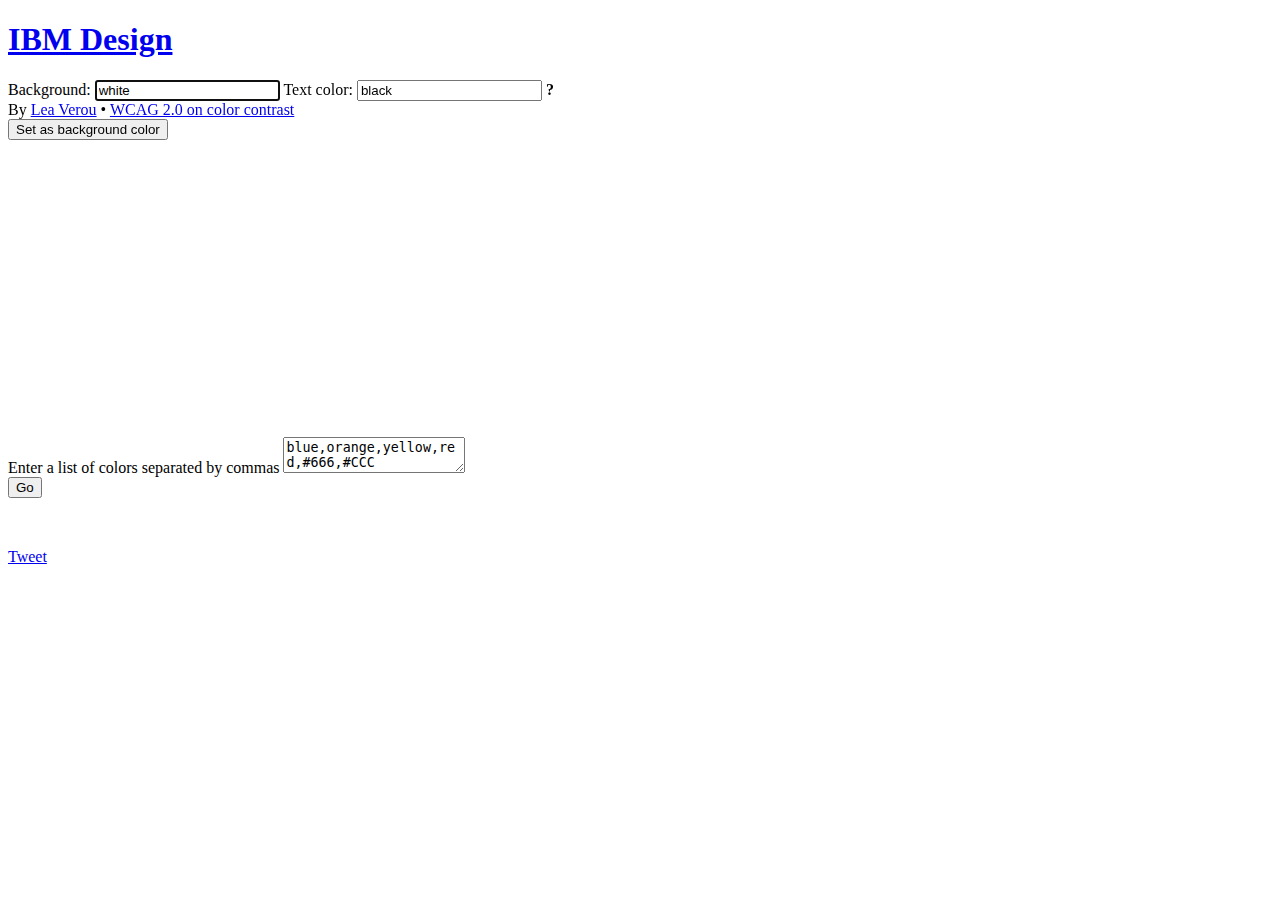
==== index.html @ 2cbf5be1 "tweaks" ====
<!DOCTYPE html>
<html lang="en">
<head>

<meta charset="utf-8" />
<title>Contrast Ratio: Easily calculate color contrast ratios. Passing WCAG was never this easy!</title>
<link rel="stylesheet" href="style.css" />
<link rel="shortcut icon"  type="image/png" href="about:blank" />
<script src="prefixfree.js"></script>

</head>
<body>

<div id="leas" style="height:200px">
	<h1><a href="#"><span>IBM</span> <strong>Design</strong></a></h1>

	<label class="background">
		<span>Background:</span>
		<input id="background" value="white" autofocus />
	</label>

	<label class="foreground">
		<span>Text color:</span>
		<input id="foreground" value="black" />
	</label>

	<output tabindex="0">
		<strong>?</strong>
		<span class="error"></span>
	</output>

	<section id="results" style="display:none;"></section>

	<section class="color-display" id="backgroundDisplay">
		<footer>
			By <a href="http://lea.verou.me" target="_blank">Lea Verou</a>
			&bull; <a href="http://www.w3.org/TR/WCAG/#visual-audio-contrast" target="_blank">WCAG 2.0 on color contrast</a>
			
		</footer>
	</section>
	<section class="color-display" id="foregroundDisplay">
		<button id="swap">Set as background color</button>
	</section>
</div>

<div id="bos" style="float: left; display: block;margin-top:200px">
	<p>
	Enter a list of colors separated by commas
	<textarea type="textarea" id="allcolors" style="height:100;width:200">blue,orange,yellow,red,#666,#CCC</textarea></br>
	<button id="btnColor">Go</button>
	</form>

<section id="myContainer" style="background-color:#fff;margin-top:50px">

</section>



	<footer>
	<p></p>
	</footer>
</p>

<script src="incrementable.js" id="incrementable" async></script>
<script src="color.js"></script>
<script src="contrast-ratio.js"></script>

<!--- no need to use google analytics each time we test
<script>_gaq = [['_setAccount', 'UA-25106441-2'], ['_trackPageview']];</script>
<script src="http://www.google-analytics.com/ga.js" async></script>
--->

<!--- we should probably leave forking off until we have something
<a href="http://github.com/LeaVerou/contrast-ratio"><img style="position: absolute; top: 0; left: 0; border: 0;" src="https://s3.amazonaws.com/github/ribbons/forkme_left_orange_ff7600.png" alt="Fork me on GitHub"></a>
--->

<a href="https://twitter.com/share" class="twitter-share-button" data-via="LeaVerou" data-size="large" data-related="w3c_wai">Tweet</a>
<script>!function(d,s,id){var js,fjs=d.getElementsByTagName(s)[0];if(!d.getElementById(id)){js=d.createElement(s);js.id=id;js.src="//platform.twitter.com/widgets.js";fjs.parentNode.insertBefore(js,fjs);}}(document,"script","twitter-wjs");</script>

</body>
</html>
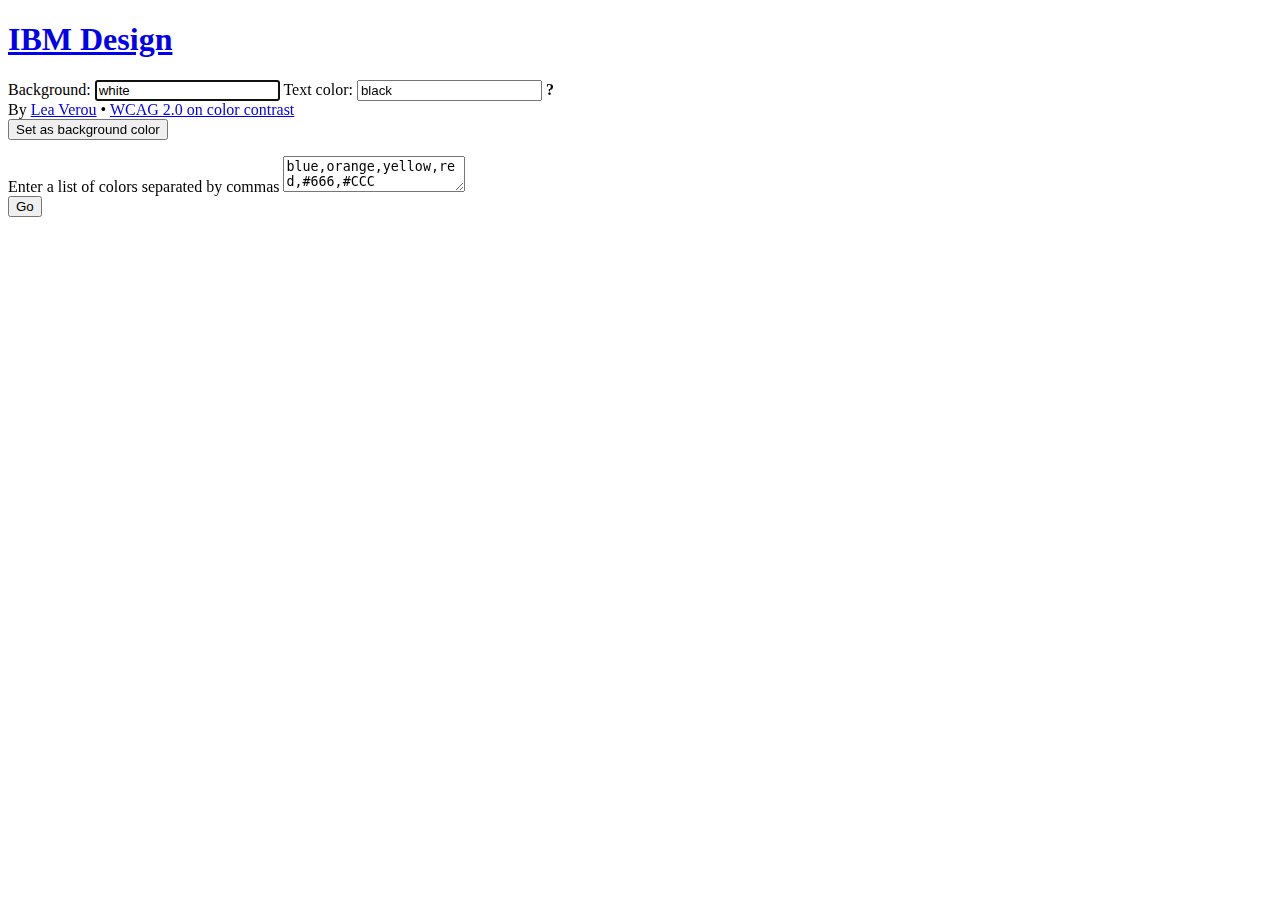
==== commit bdd16dbd: "left column color changes and all uppercase" ====
--- a/index.html
+++ b/index.html
@@ -11,7 +11,7 @@
 </head>
 <body>
 
-<div id="leas" style="height:200px">
+<div id="leas">
 	<h1><a href="#"><span>IBM</span> <strong>Design</strong></a></h1>
 
 	<label class="background">
@@ -39,27 +39,28 @@
 		</footer>
 	</section>
 	<section class="color-display" id="foregroundDisplay">
-		<button id="swap">Set as background color</button>
+		<button id="swap" class="annoying">Set as background color</button>
 	</section>
 </div>
 
-<div id="bos" style="float: left; display: block;margin-top:200px">
+<div id="bos">
+
 	<p>
-	Enter a list of colors separated by commas
-	<textarea type="textarea" id="allcolors" style="height:100;width:200">blue,orange,yellow,red,#666,#CCC</textarea></br>
-	<button id="btnColor">Go</button>
-	</form>
-
-<section id="myContainer" style="background-color:#fff;margin-top:50px">
-
-</section>
+		Enter a list of colors separated by commas
+		<textarea type="textarea" id="allcolors" style="height:100;width:200">blue,orange,yellow,red,#666,#CCC</textarea></br>
+		<button id="btnColor">Go</button>
+		</form>
+	</p>
+<section id="myContainer" class="tableme"></section>
 
 
 
 	<footer>
 	<p></p>
 	</footer>
-</p>
+
+
+</div>
 
 <script src="incrementable.js" id="incrementable" async></script>
 <script src="color.js"></script>
@@ -72,10 +73,10 @@
 
 <!--- we should probably leave forking off until we have something
 <a href="http://github.com/LeaVerou/contrast-ratio"><img style="position: absolute; top: 0; left: 0; border: 0;" src="https://s3.amazonaws.com/github/ribbons/forkme_left_orange_ff7600.png" alt="Fork me on GitHub"></a>
---->
+-->
 
-<a href="https://twitter.com/share" class="twitter-share-button" data-via="LeaVerou" data-size="large" data-related="w3c_wai">Tweet</a>
-<script>!function(d,s,id){var js,fjs=d.getElementsByTagName(s)[0];if(!d.getElementById(id)){js=d.createElement(s);js.id=id;js.src="//platform.twitter.com/widgets.js";fjs.parentNode.insertBefore(js,fjs);}}(document,"script","twitter-wjs");</script>
+<!--<a href="https://twitter.com/share" class="twitter-share-button" data-via="LeaVerou" data-size="large" data-related="w3c_wai">Tweet</a>
+<script>!function(d,s,id){var js,fjs=d.getElementsByTagName(s)[0];if(!d.getElementById(id)){js=d.createElement(s);js.id=id;js.src="//platform.twitter.com/widgets.js";fjs.parentNode.insertBefore(js,fjs);}}(document,"script","twitter-wjs");</script>-->
 
 </body>
 </html>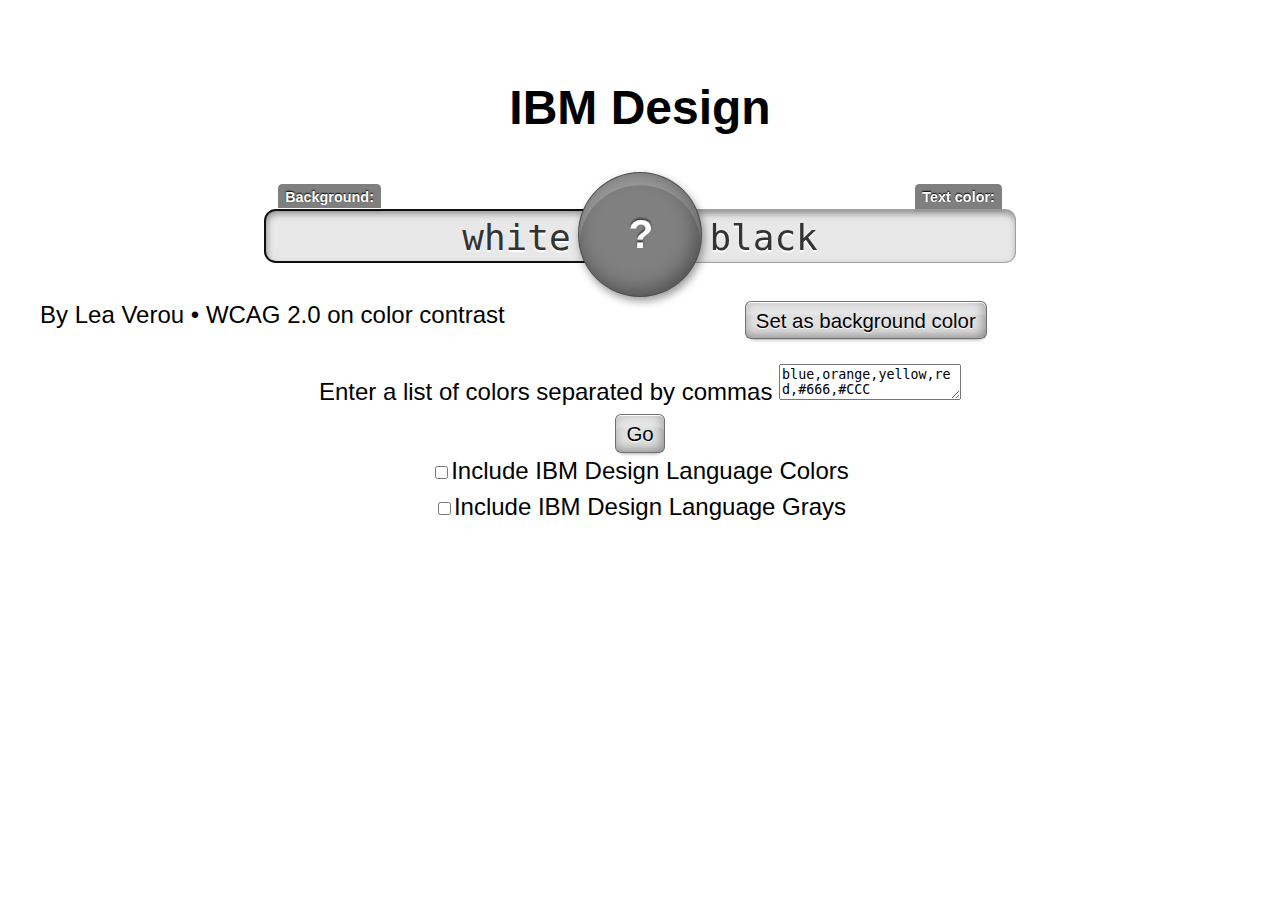
==== commit fe2ec174: "append ibm colors and grays when checked" ====
--- a/index.html
+++ b/index.html
@@ -50,7 +50,13 @@
 		<textarea type="textarea" id="allcolors" style="height:100;width:200">blue,orange,yellow,red,#666,#CCC</textarea></br>
 		<button id="btnColor">Go</button>
 		</form>
+		</br>
+		<input type="checkbox" id="ibmcolors" name="ibmcolors" value="ibmcolors">Include IBM Design Language Colors</br>
+		<input type="checkbox" id="ibmgrays" name="ibmgrays" value="ibmgrays">Include IBM Design Language Grays</br>
+
 	</p>
+		
+
 <section id="myContainer" class="tableme"></section>
 
 
--- a/style.css
+++ b/style.css
@@ -0,0 +1,309 @@
+html {
+	
+	background-color: #fff;
+
+}
+
+body {
+	margin: auto;
+	text-align: center;
+	font: 150%/1.5 sans-serif;
+	color: black;
+	padding: 40px;
+}
+
+a {
+	color: inherit;
+	text-decoration: none;
+}
+
+body > h1 {
+	margin-bottom: 1.3em;
+	text-indent: -1.7em;
+	text-transform: lowercase;
+	letter-spacing: -1px;
+	word-spacing: -.25em;
+	line-height: 1.3;
+}
+
+	body > h1 span,
+	body > h1 strong {
+		padding: .1em .4em;
+	}
+
+	body > h1 span {
+		background: black;
+		color: white;
+	}
+
+	body > h1 strong {
+		background: white;
+		color: black;
+	}
+
+label {
+	position: absolute;
+}
+
+	label > span {
+		display: inline-block;
+		padding: .2em .5em;
+		border-radius: .3em .3em 0 0;
+		background: rgba(0,0,0,.5);
+		color: white;
+		text-shadow: 0 -.1em .1em black;
+		font-size: 60%;
+		font-weight: bold;
+	}
+
+	label.background {
+		right: 50%;
+		text-align: left;
+	}
+	
+		label.background > span {
+			margin-left: 1em;
+		}
+	
+	label.foreground {
+		left: 50%;
+		text-align: right;
+	}
+	
+		label.foreground > span {
+			margin-right: 1em;
+		}
+
+
+	.background input, 	.foreground input  {
+		position: relative;
+		display: block;
+		min-width: 8em;
+		width: 8em;
+		padding: .2em .5em .1em;
+		margin-top: -.1em;
+		border: thin solid rgba(0,0,0,.3);
+		background: hsla(0,0%,90%,.9);
+		color: #333;
+		text-shadow: 0 .05em 1px white;
+		font: 150% Consolas, Monaco, 'Andale Mono', 'Lucida Console', monospace;
+		box-shadow: .05em .1em .2em rgba(0,0,0,.4) inset;
+	}
+	
+		input#background {
+			padding-right: 2em;
+			margin-right: -.1em;
+			border-radius: .3em 0 0 .3em;
+			text-align: right;
+		}
+		
+		input#foreground {
+			padding-left: 2em;
+			margin-left: -.1em;
+			border-radius: 0 .3em .3em 0;
+		}
+	
+output {
+	display: block;
+	position: relative;
+	width: 3em;
+	padding: 1em 0;
+	border: thin solid rgba(0,0,0,.4);
+	margin: -.1em auto 0;
+	background: hsl(0, 0%, 50%) -35% -35%;
+	background-size: 142% 142%;
+	text-align: center;
+	color: white;
+	text-shadow: 0 -.06em .05em rgba(0,0,0,.5);
+	font: bold 170%/1 'Arial Unicode MS', sans-serif;
+	letter-spacing: -.05em;
+	box-shadow: .05em .1em .2em rgba(0,0,0,.4),
+	            -.1em -.1em .5em rgba(0,0,0,.4) inset,
+	            0 .3em hsla(0,0%,100%,.2) inset;
+	border-radius: 50%;
+}
+
+	output strong {
+		color: white !important;
+	}
+	
+		output .error {
+			position: absolute;
+			bottom: 1em;
+			left: 0;
+			right: 0;
+			opacity: .8;
+			text-align: center;
+			font-size: 45%;
+			letter-spacing: normal;
+		}
+	
+.color-display {
+	position: relative;
+	float: left;
+}
+	
+	.color-display h1,
+	.color-display p {
+		max-width: 30rem;
+		margin-top: 0;
+		direction: ltr;
+	}
+	
+	.color-display p {
+		font-size: 14pt;
+	}
+	
+	.color-display a:hover {
+		color: black;
+		background: yellow;
+	}
+
+	#backgroundDisplay {
+		float: left;
+		text-align: right;
+		direction: rtl;
+		overflow: auto;
+	}
+	
+	#foregroundDisplay {
+		left: 20%;
+		right: 0;
+		text-align: left;
+	}
+	
+#results {
+	position: absolute;
+	left: 50%;
+	width: 15em;
+	padding: 1em 1.5em;
+	border: 1px solid gray;
+	border-radius: .5em;
+	margin-left: -9em;
+	margin-top: .7em;
+	box-shadow: .1em .1em .8em -.1em black;
+	background: white;
+	text-align: left;
+	font-size: 65%;
+	transform: scale(0);
+	transform-origin: top;
+	transition: .4s transform;
+}
+
+output:focus + #results,
+output:hover + #results {
+	transform: none;
+	transition-timing-function: cubic-bezier(.5,0,.7,1.8);
+}
+	
+	#results:before,
+	#results:after {
+		content: '';
+		position: absolute;
+		top: -15px;
+		left: 50%;
+		width: 0;
+		height: 0;
+		
+	}
+	
+	#results:before {
+		margin-left: -17px;
+		margin-top: -2px;
+		border: 17px solid transparent;
+		border-top-width: 0;
+		border-bottom-color: gray;
+	}
+	
+	#results:after {
+		margin-left: -16px;
+		margin-top: -1px;
+		border: 16px solid transparent;
+		border-top-width: 0;
+		border-bottom-color: white;
+	}
+	
+	#results p,
+	#results ul {
+		margin: 0;
+	}
+	
+	#results ul {
+		padding-left: 1em;
+	}
+	
+button {
+	padding: .2em .5em .1em;
+	margin-top: .2em;
+	border: 1px solid rgba(0,0,0,.5);
+	border-radius: .3em;
+	box-shadow: 0 1px white inset,
+				0 .6em hsla(0,0%,100%,.2) inset,
+				-.1em -.1em .5em rgba(0,0,0,.4) inset,
+	            0 .3em .2em -.3em rgba(0,0,0,.5);
+	background: white;
+	background: hsla(0,0%,80%,.6);
+	cursor: pointer;
+	color: black;
+	text-shadow: 0 1px 1px white;
+	font: inherit;
+	font-size: 85%;
+}
+
+	button:hover,
+	button:focus {
+		background: hsla(0,0%,100%,.6);
+	}
+	
+	button:active {
+		box-shadow: 0 1px hsla(0, 0%, 100%, .3),
+		            0 1px .3em .05em rgba(0,0,0,.6) inset;
+	}
+
+	
+.annoying {
+	position: relative;
+}
+
+canvas {
+	display: none;
+}
+
+#leas {
+	display: block;
+	float: left;
+	width: 100%;
+	height: 300px;
+}
+
+/* our shit */
+
+#bos {
+	float: left; 
+	display: block;
+	margin-top: 200px auto 0;
+	width: 100%;
+}
+
+#myContainer {
+	margin-top:50px;
+}
+
+#myContainer table {
+	min-width: 400px;
+	background: #fff;
+	border: 1px solid #000;
+	border-collapse:collapse;
+	margin: 0 auto;
+}
+
+#myContainer table, #myContainer th, #myContainer td {
+	border: 1px solid black;
+}
+
+.mySquare {
+	height:150px;
+	width:150px;
+}
+
+
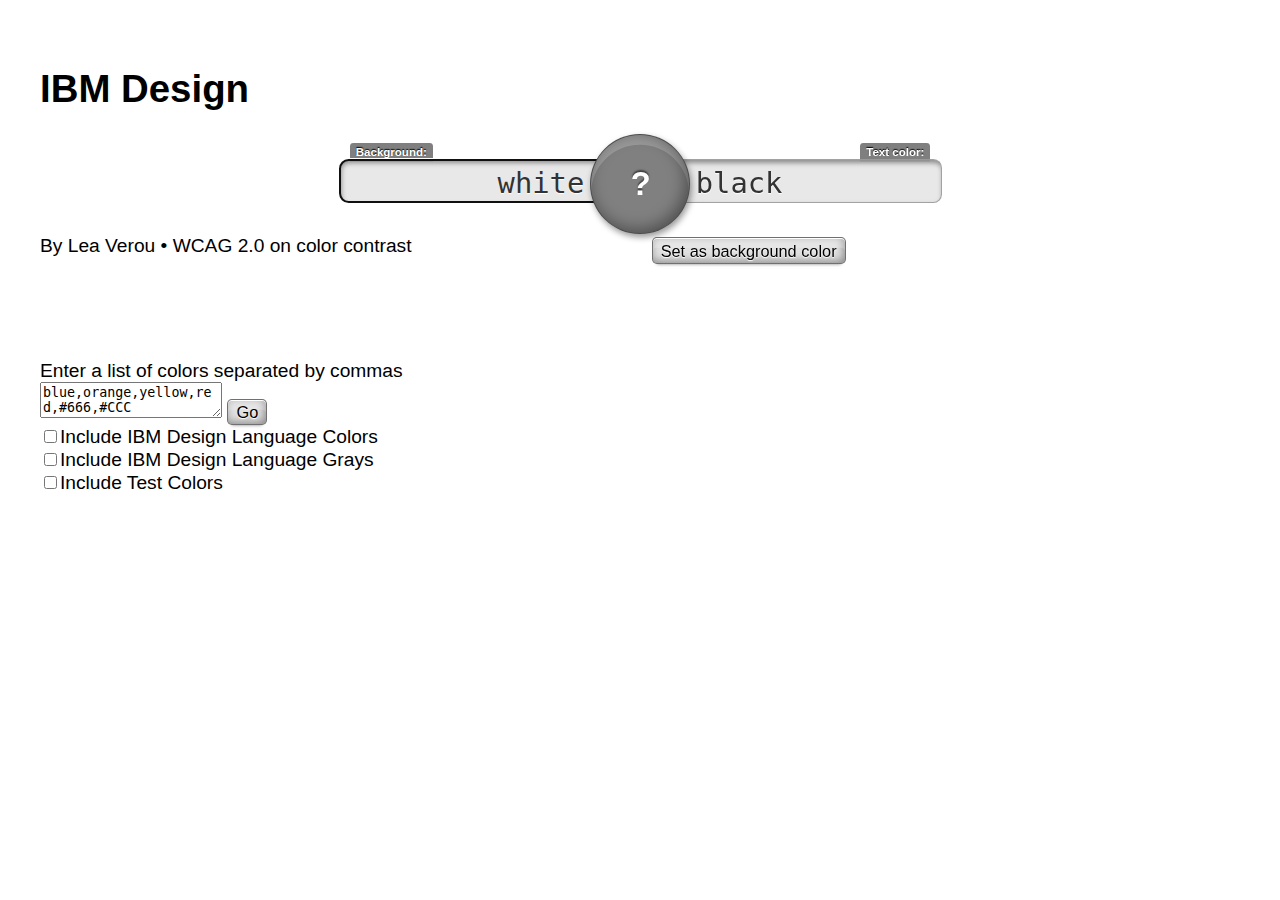
==== commit bcb72d9b: "Absolute width on cells. Fixed null issue." ====
--- a/index.html
+++ b/index.html
@@ -7,6 +7,7 @@
 <link rel="stylesheet" href="style.css" />
 <link rel="shortcut icon"  type="image/png" href="about:blank" />
 <script src="prefixfree.js"></script>
+
 
 </head>
 <body>
@@ -46,24 +47,16 @@
 <div id="bos">
 
 	<p>
-		Enter a list of colors separated by commas
-		<textarea type="textarea" id="allcolors" style="height:100;width:200">blue,orange,yellow,red,#666,#CCC</textarea></br>
+		Enter a list of colors separated by commas</br>
+		<textarea type="textarea" id="allcolors" style="height:100;width:200">blue,orange,yellow,red,#666,#CCC</textarea>
 		<button id="btnColor">Go</button>
 		</form>
 		</br>
 		<input type="checkbox" id="ibmcolors" name="ibmcolors" value="ibmcolors">Include IBM Design Language Colors</br>
 		<input type="checkbox" id="ibmgrays" name="ibmgrays" value="ibmgrays">Include IBM Design Language Grays</br>
-
+		<input type="checkbox" id="testcolors" name="testcolors" value="testcolors">Include Test Colors</br>
 	</p>
-		
-
 <section id="myContainer" class="tableme"></section>
-
-
-
-	<footer>
-	<p></p>
-	</footer>
 
 
 </div>
--- a/style.css
+++ b/style.css
@@ -6,8 +6,8 @@
 
 body {
 	margin: auto;
-	text-align: center;
-	font: 150%/1.5 sans-serif;
+	/*text-align: center;*/
+	font: 120%/1.2 sans-serif;
 	color: black;
 	padding: 40px;
 }
@@ -286,24 +286,58 @@
 }
 
 #myContainer {
-	margin-top:50px;
+	margin-top:0px;
 }
 
 #myContainer table {
 	min-width: 400px;
 	background: #fff;
-	border: 1px solid #000;
+	/*border: 1px solid #000;*/
 	border-collapse:collapse;
 	margin: 0 auto;
 }
 
-#myContainer table, #myContainer th, #myContainer td {
+#myContainer table {
+	/*border: 1px solid black;*/
+}
+
+#myContainer th {
+	/*border: 1px solid black; */
+}
+
+#myContainer td { 
 	border: 1px solid black;
+	/*max-width: 100px; 
+	min-width: 100px; */
 }
 
 .mySquare {
-	height:150px;
-	width:150px;
-}
-
-
+	/*height:150px;
+	width:150px;*/
+	padding: 0;
+}
+
+.slim {width:50px;}
+
+tr {height:50px;}
+
+th.rotate {
+  /* Something you can count on */
+  height: 140px;
+  white-space: nowrap;
+  min-width: 50px;
+}
+
+th.rotate > div {
+  transform: 
+    /* Magic Numbers */
+    translate(34px, 49px)
+    /* 45 is really 360 - 45 */
+    rotate(315deg);
+  width: 30px;
+}
+th.rotate > div > span {
+  border-bottom: 1px solid #000;
+  padding: 5px 10px;
+}
+
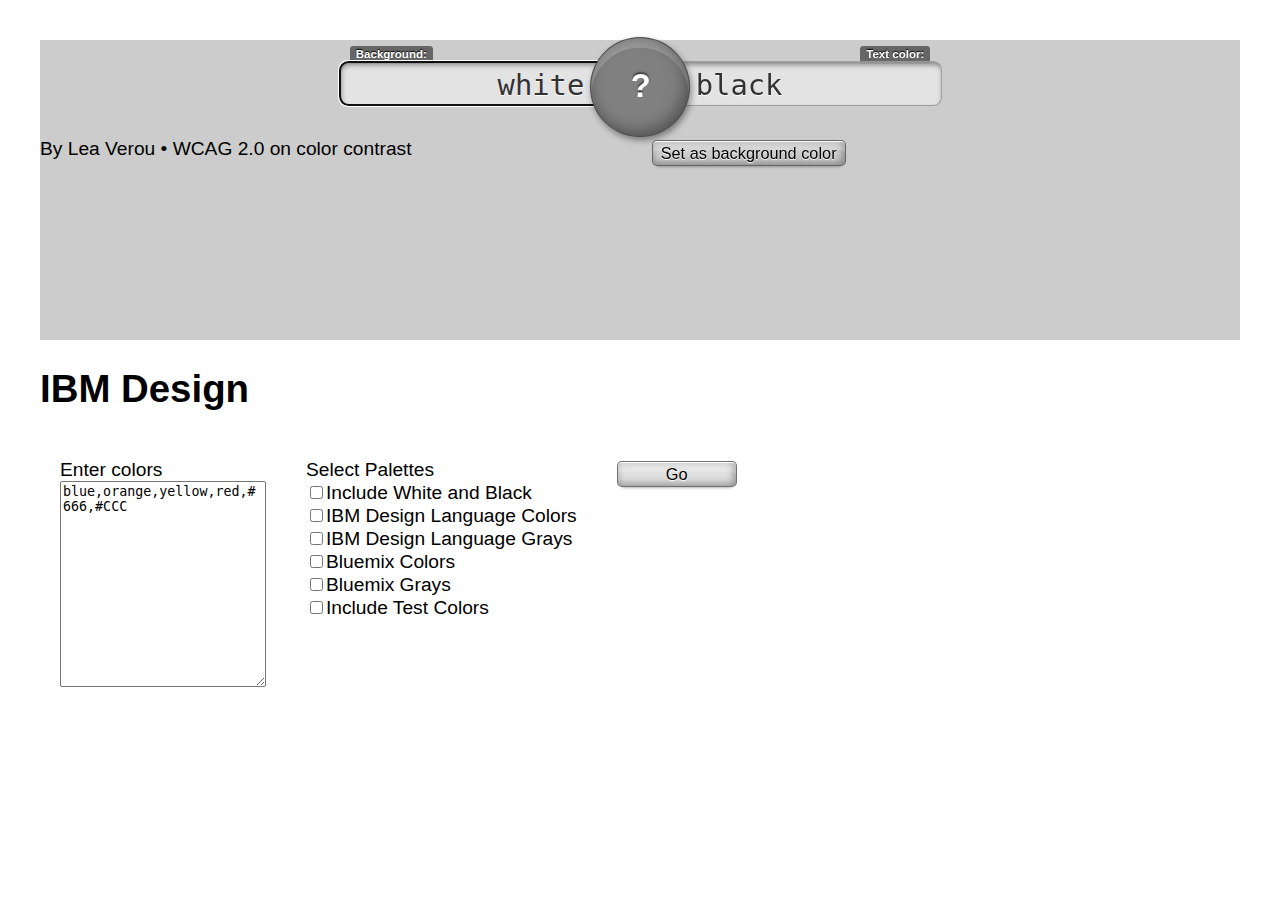
==== commit 64285ab9: "blocked out leas stuff" ====
--- a/index.html
+++ b/index.html
@@ -12,8 +12,8 @@
 </head>
 <body>
 
-<div id="leas">
-	<h1><a href="#"><span>IBM</span> <strong>Design</strong></a></h1>
+<div id="leas" style="background-color:#cccccc">
+
 
 	<label class="background">
 		<span>Background:</span>
@@ -44,20 +44,31 @@
 	</section>
 </div>
 
+
+
 <div id="bos">
+	<h1><a href="#"><span>IBM</span> <strong>Design</strong></a></h1>
+	<div style="float:left;padding:20px;">
+		Enter colors</br>
+		<textarea type="textarea" id="allcolors" style="height:200px;width:200px">blue,orange,yellow,red,#666,#CCC</textarea>
+		
+	</div>
+	<div style="float:left;padding:20px">
+		Select Palettes</br>
+		<input type="checkbox" id="whiteblack" status="checked" name="whiteblack" value="whiteblack">Include White and Black</br>
+		<input type="checkbox" id="ibmcolors" name="ibmcolors" value="ibmcolors">IBM Design Language Colors</br>
+		<input type="checkbox" id="ibmgrays" name="ibmgrays" value="ibmgrays">IBM Design Language Grays</br>
+		<input type="checkbox" id="bluemixcolors" name="bluemixolors" value="bluemixcolors">Bluemix Colors</br>
+		<input type="checkbox" id="bluemixgrays" name="bluemixgrays" value="bluemixgrays">Bluemix Grays</br>
+		<input type="checkbox" id="testcolors" name="testcolors" value="testcolors">Include Test Colors</br>
+	</div>
 
-	<p>
-		Enter a list of colors separated by commas</br>
-		<textarea type="textarea" id="allcolors" style="height:100;width:200">blue,orange,yellow,red,#666,#CCC</textarea>
-		<button id="btnColor">Go</button>
-		</form>
-		</br>
-		<input type="checkbox" id="ibmcolors" name="ibmcolors" value="ibmcolors">Include IBM Design Language Colors</br>
-		<input type="checkbox" id="ibmgrays" name="ibmgrays" value="ibmgrays">Include IBM Design Language Grays</br>
-		<input type="checkbox" id="testcolors" name="testcolors" value="testcolors">Include Test Colors</br>
-	</p>
-<section id="myContainer" class="tableme"></section>
-
+	<div style="float:left;padding:20px">
+			<button id="btnColor" style="width:120px;">Go</button>
+	</div>
+	<div style="float:left;width:100%">
+		<section id="myContainer" class="tableme" style="float:left;"></section>
+	</div>
 
 </div>
 
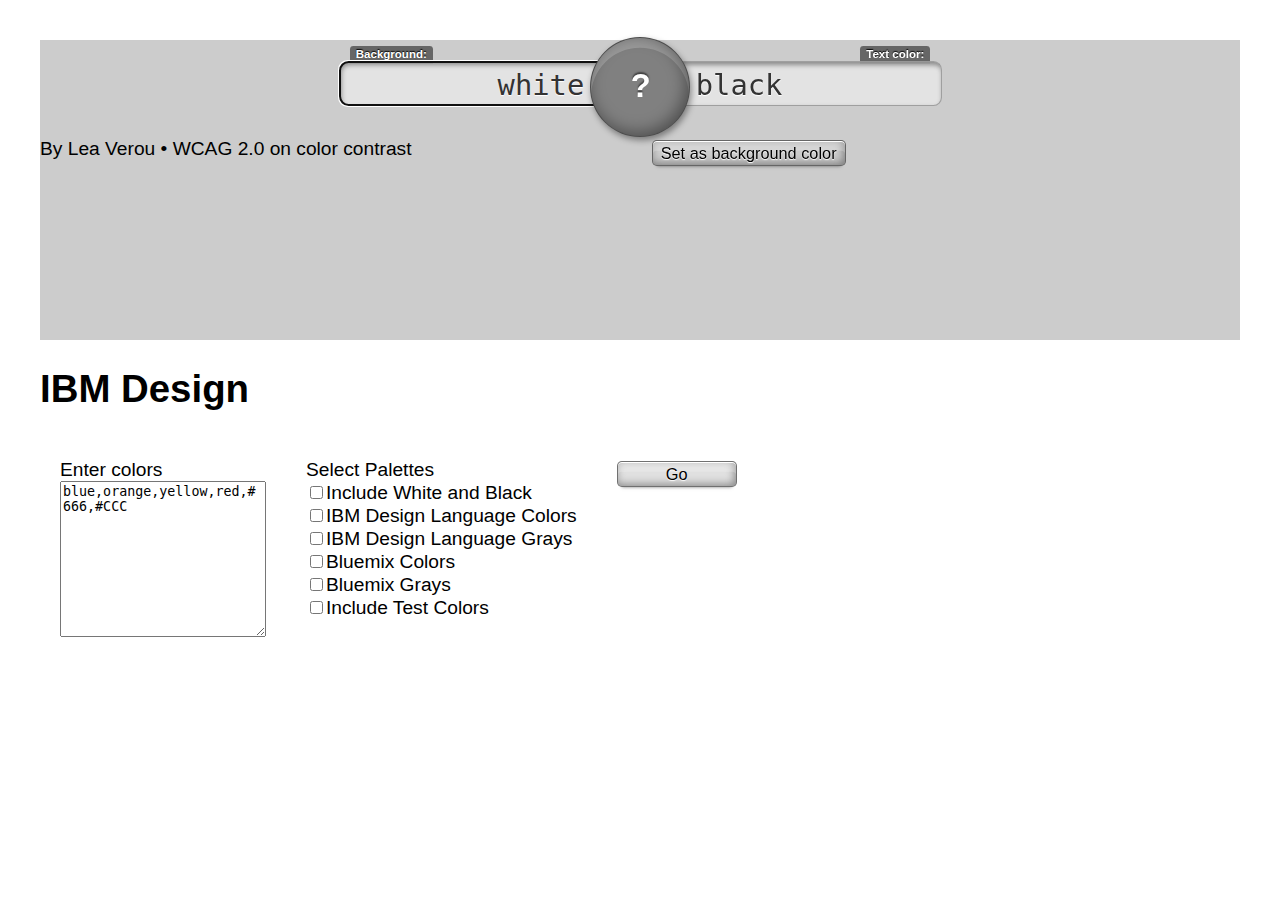
==== commit 88bf038e: "Added small and large A to table" ====
--- a/index.html
+++ b/index.html
@@ -50,7 +50,7 @@
 	<h1><a href="#"><span>IBM</span> <strong>Design</strong></a></h1>
 	<div style="float:left;padding:20px;">
 		Enter colors</br>
-		<textarea type="textarea" id="allcolors" style="height:200px;width:200px">blue,orange,yellow,red,#666,#CCC</textarea>
+		<textarea type="textarea" id="allcolors" style="height:150px;width:200px">blue,orange,yellow,red,#666,#CCC</textarea>
 		
 	</div>
 	<div style="float:left;padding:20px">
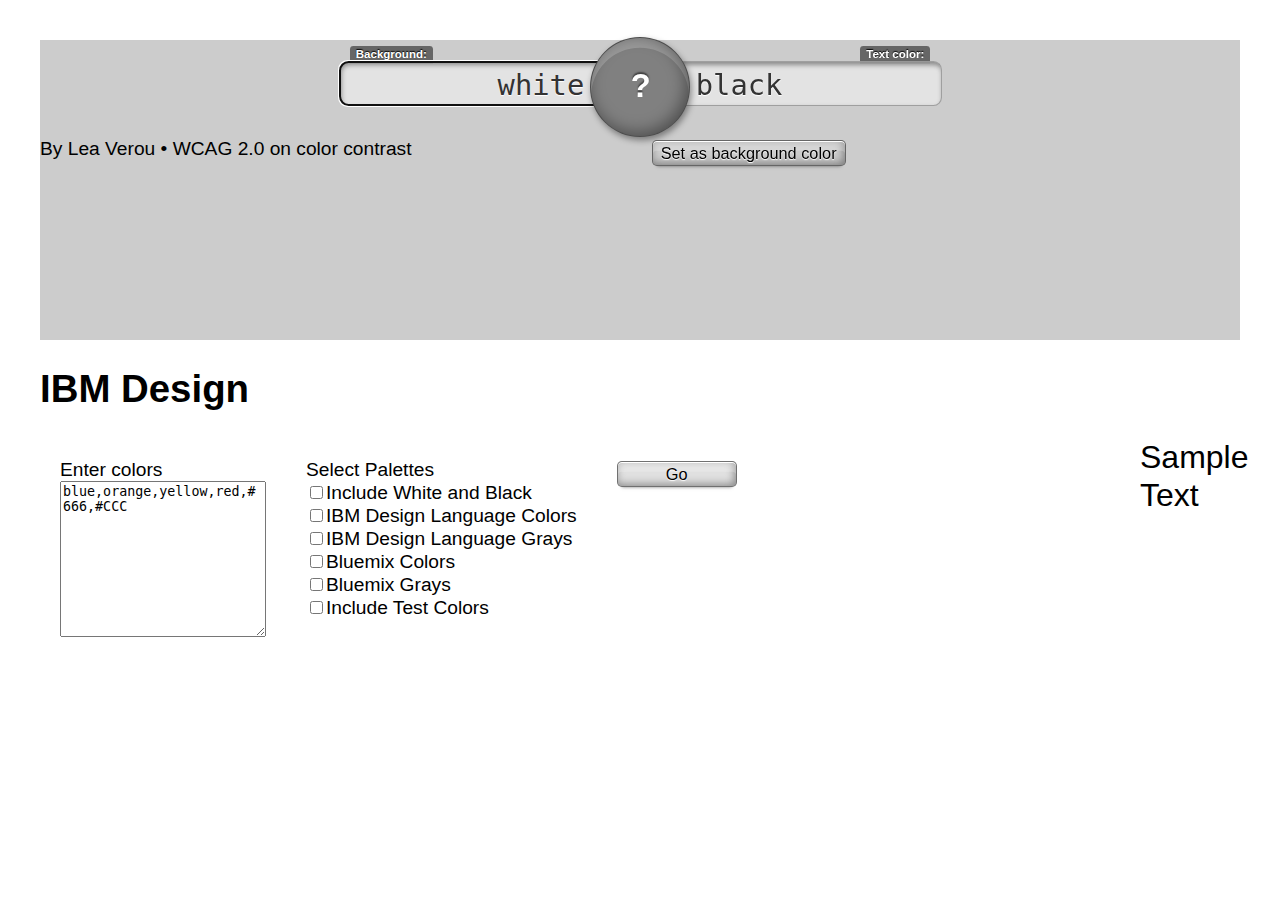
==== commit 7e4a1a5a: "working" ====
--- a/index.html
+++ b/index.html
@@ -7,7 +7,6 @@
 <link rel="stylesheet" href="style.css" />
 <link rel="shortcut icon"  type="image/png" href="about:blank" />
 <script src="prefixfree.js"></script>
-
 
 </head>
 <body>
@@ -66,12 +65,22 @@
 	<div style="float:left;padding:20px">
 			<button id="btnColor" style="width:120px;">Go</button>
 	</div>
+
+
+	<div id="sample" style="width:100px;height:100px;font-size:24pt;float:right;">Sample Text</div>
+
+
 	<div style="float:left;width:100%">
-		<section id="myContainer" class="tableme" style="float:left;"></section>
+		<section id="myContainer" class="tableme" style="float:left;">
+
+			
+
+		</section>
 	</div>
 
+
 </div>
-
+<script type="text/javascript" src="jquery-2.1.1.js"></script>
 <script src="incrementable.js" id="incrementable" async></script>
 <script src="color.js"></script>
 <script src="contrast-ratio.js"></script>
--- a/style.css
+++ b/style.css
@@ -1,7 +1,7 @@
 html {
 	
 	background-color: #fff;
-
+	/*aaa*/
 }
 
 body {
